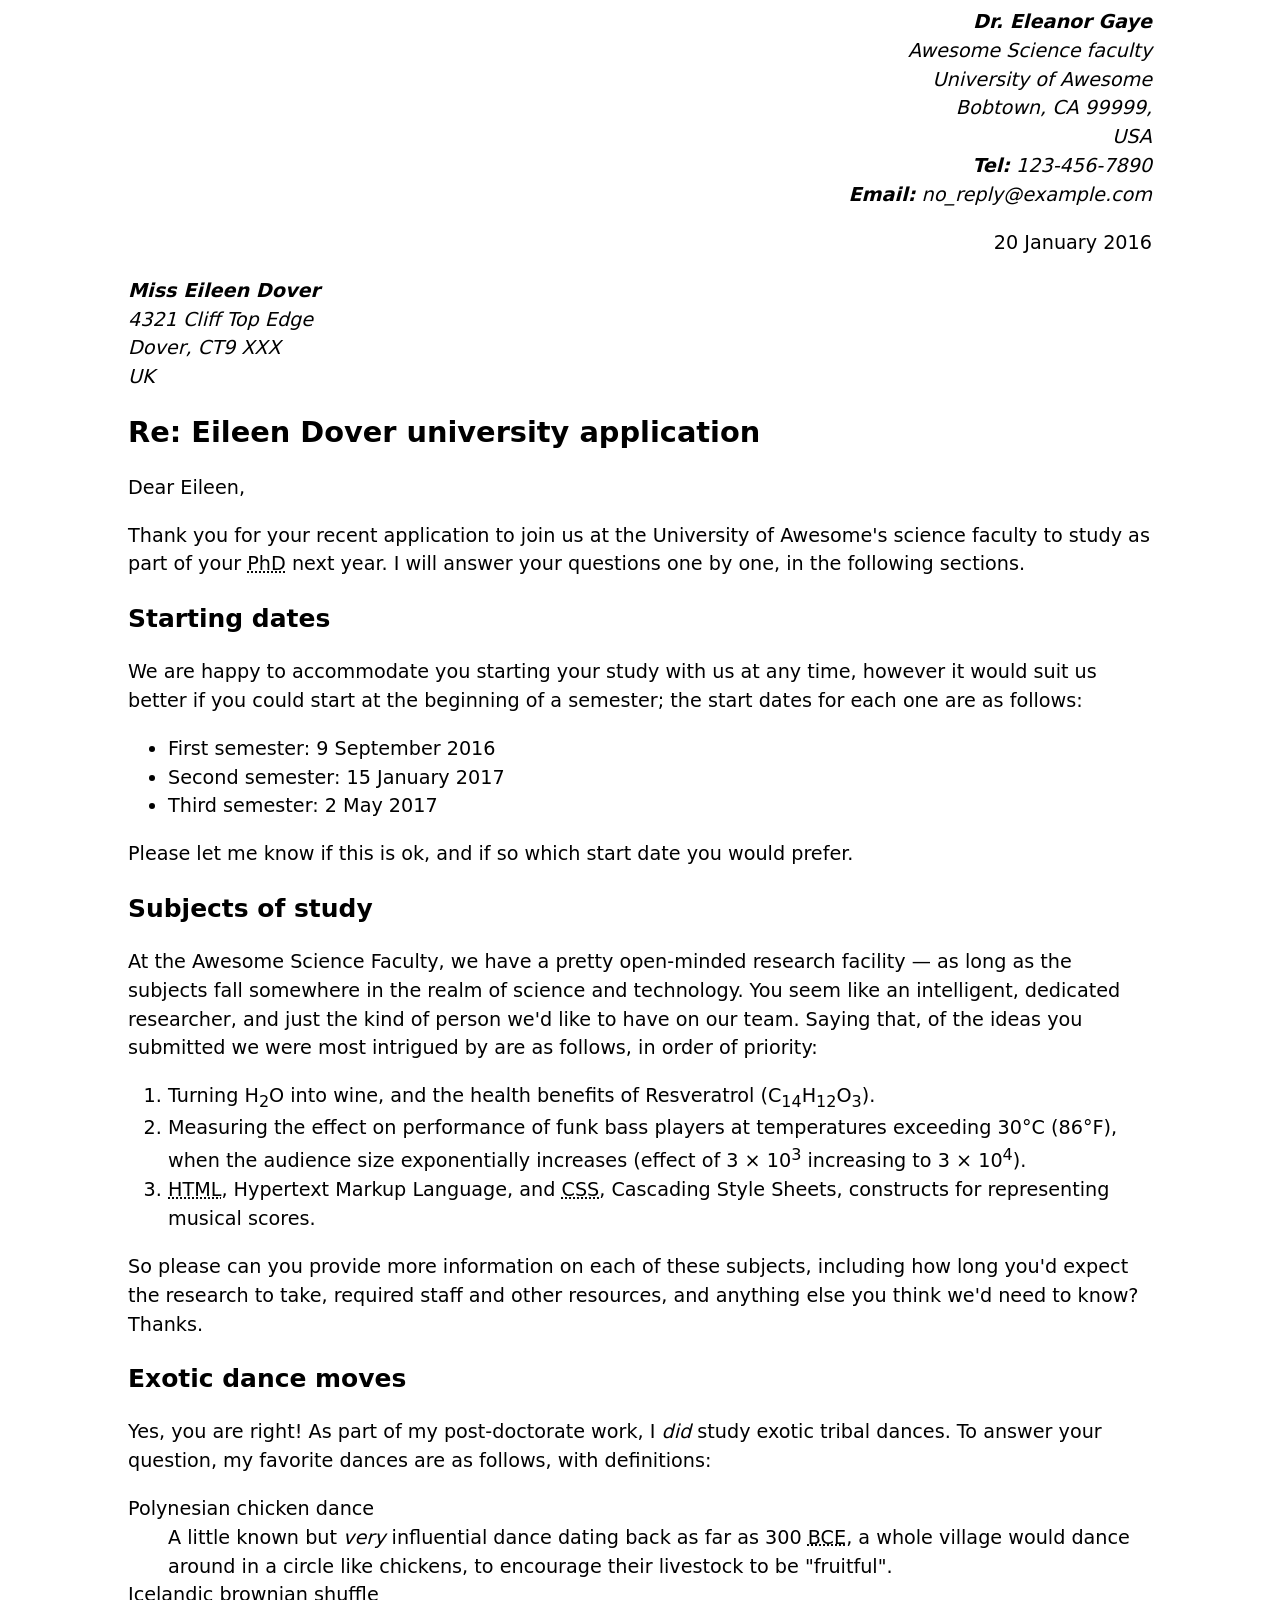
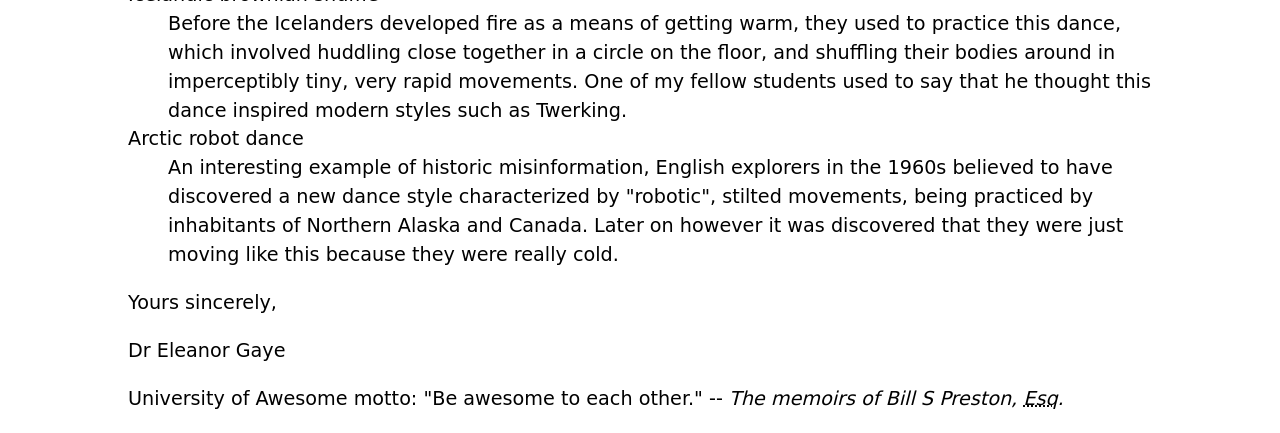
==== Lab1/Part1/index.html @ fe838e66 "Create index.html commit" ====
<!DOCTYPE html>
<html lang="en">
<head>
    <meta charset="utf-8">
    <title>INFT1206 - Lab 1 Part 1</title>
    <!--
    Name: Natda Chanthakoumman
    File: index.html
    Date: 13 May 2026
    LAB 1 Part 1 for INFT1206 - Web Development Fundamentals
    -->
    <style>
      body {
        font: 1.2em / 1.5 system-ui;
        width: 80%;
        margin-left: auto;
        margin-right: auto;
      }
      .sender-column {
        text-align: right;
      }
      h1 {
        font-size: 1.5em;
      }
      h2 {
        font-size: 1.3em;
      }
    </style>
</head>

  <body>

    <address class="sender-column">
      <strong>Dr. Eleanor Gaye</strong><br>
      Awesome Science faculty<br>
      University of Awesome<br>
      Bobtown, CA 99999,<br>
      USA<br>
      <strong>Tel:</strong> 123-456-7890<br>
      <strong>Email:</strong> no_reply@example.com
    </address>

    <p class="sender-column">
      <time datetime="2016-01-20">20 January 2016</time>
    </p>

    <address>
      <strong>Miss Eileen Dover</strong><br>
      4321 Cliff Top Edge<br>
      Dover, CT9 XXX<br>
      UK
    </address>

    <h1>Re: Eileen Dover university application</h1>

    <p>Dear Eileen,</p>

    <p>Thank you for your recent application to join us at the University of
    Awesome's science faculty to study as part of your
    <abbr title="Doctor of Philosophy">PhD</abbr> next year. I will answer your
    questions one by one, in the following sections.</p>

    <h2>Starting dates</h2>

    <p>We are happy to accommodate you starting your study with us at any time,
    however it would suit us better if you could start at the beginning of a
    semester; the start dates for each one are as follows:</p>

    <ul>
      <li>First semester: <time datetime="2016-09-09">9 September 2016</time></li>
      <li>Second semester: <time datetime="2017-01-15">15 January 2017</time></li>
      <li>Third semester: <time datetime="2017-05-02">2 May 2017</time></li>
    </ul>

    <p>Please let me know if this is ok, and if so which start date you would
    prefer.</p>

    <h2>Subjects of study</h2>

    <p>At the Awesome Science Faculty, we have a pretty open-minded research
    facility — as long as the subjects fall somewhere in the realm of science
    and technology. You seem like an intelligent, dedicated researcher, and
    just the kind of person we'd like to have on our team. Saying that, of the
    ideas you submitted we were most intrigued by are as follows, in order of
    priority:</p>

    <ol>
      <li>Turning H<sub>2</sub>O into wine, and the health benefits of
      Resveratrol (C<sub>14</sub>H<sub>12</sub>O<sub>3</sub>).</li>
      <li>Measuring the effect on performance of funk bass players at
      temperatures exceeding 30°C (86°F), when the audience size exponentially
      increases (effect of 3 × 10<sup>3</sup> increasing to 3 × 10<sup>4</sup>).</li>
      <li><abbr title="Hypertext Markup Language">HTML</abbr>, Hypertext Markup
      Language, and <abbr title="Cascading Style Sheets">CSS</abbr>, Cascading
      Style Sheets, constructs for representing musical scores.</li>
    </ol>

    <p>So please can you provide more information on each of these subjects,
    including how long you'd expect the research to take, required staff and
    other resources, and anything else you think we'd need to know? Thanks.</p>

    <h2>Exotic dance moves</h2>

    <p>Yes, you are right! As part of my post-doctorate work, I
    <em>did</em> study exotic tribal dances. To answer your question, my
    favorite dances are as follows, with definitions:</p>

    <dl>
      <dt>Polynesian chicken dance</dt>
      <dd>A little known but <em>very</em> influential dance dating back as far as
      300 <abbr title="Before Common Era">BCE</abbr>, a whole village would
      dance around in a circle like chickens, to encourage their livestock to
      be "fruitful".</dd>

      <dt>Icelandic brownian shuffle</dt>
      <dd>Before the Icelanders developed fire as a means of getting warm, they
      used to practice this dance, which involved huddling close together in a
      circle on the floor, and shuffling their bodies around in imperceptibly
      tiny, very rapid movements. One of my fellow students used to say that
      he thought this dance inspired modern styles such as Twerking.</dd>

      <dt>Arctic robot dance</dt>
      <dd>An interesting example of historic misinformation, English explorers in
      the 1960s believed to have discovered a new dance style characterized by
      "robotic", stilted movements, being practiced by inhabitants of Northern
      Alaska and Canada. Later on however it was discovered that they were
      just moving like this because they were really cold.</dd>
    </dl>

    <p>Yours sincerely,</p>

    <p>Dr Eleanor Gaye</p>

    <p>University of Awesome motto: "Be awesome to each other." --
    <em>The memoirs of Bill S Preston, <abbr title="Esquire">Esq</abbr>.</em></p>

  </body>
</html>
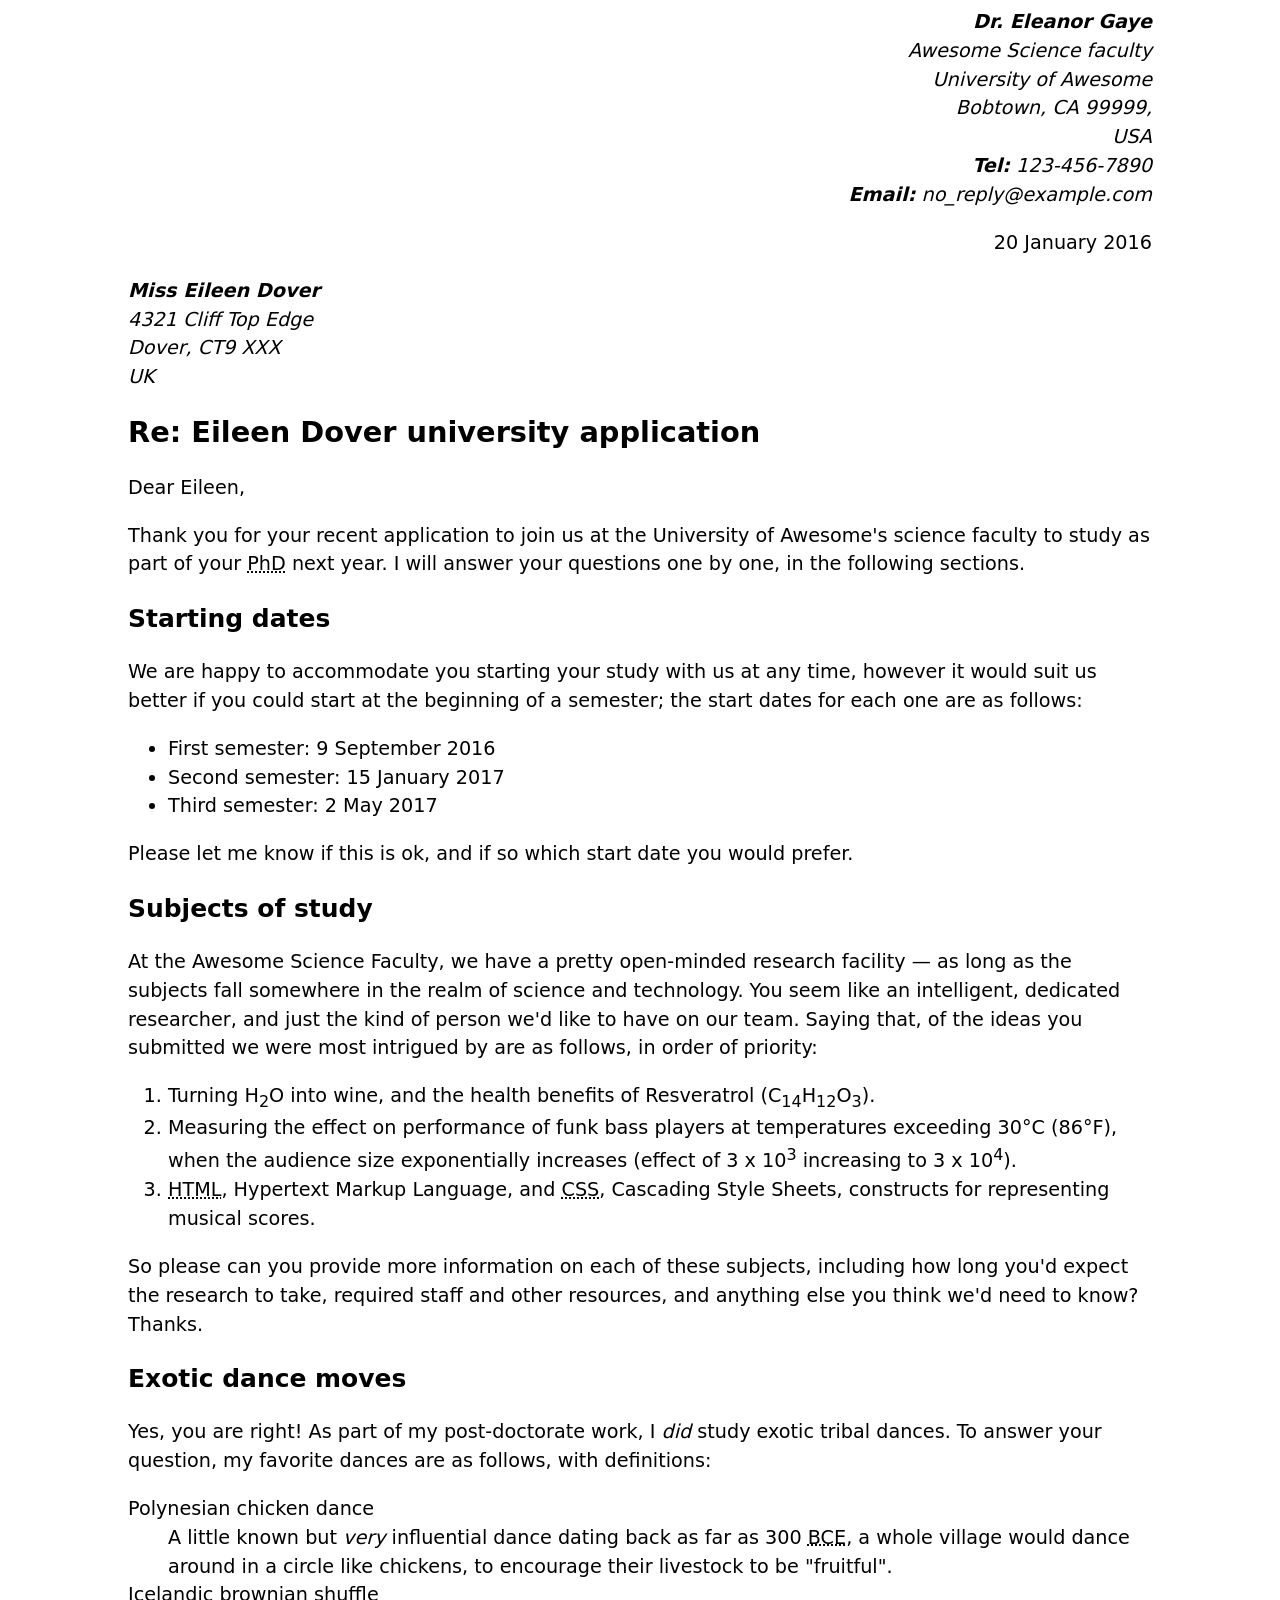
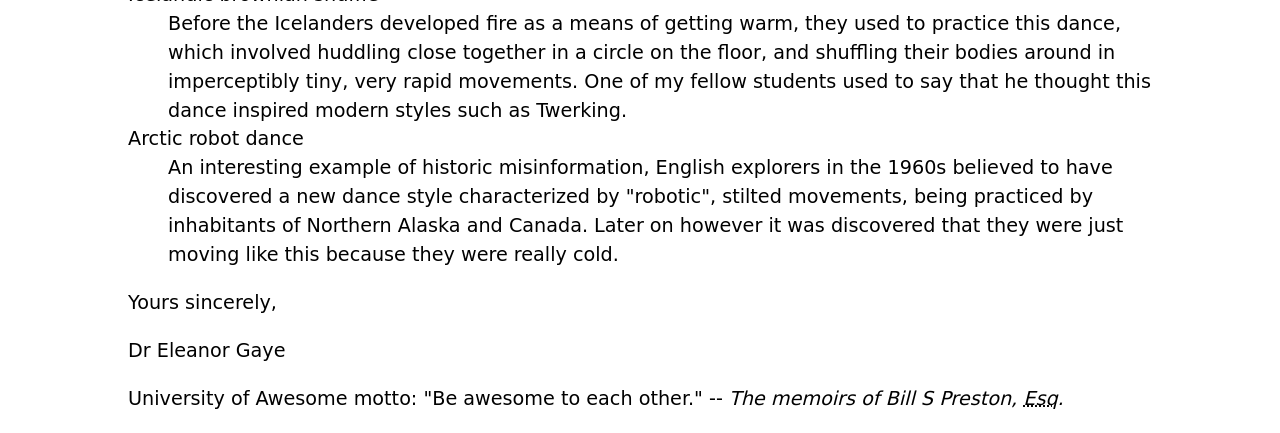
==== commit 4b23298f: "Update index.html add some details" ====
--- a/Lab1/Part1/index.html
+++ b/Lab1/Part1/index.html
@@ -2,6 +2,7 @@
 <html lang="en">
 <head>
     <meta charset="utf-8">
+    <meta name="author" content ="Dr. Eleanor Gaye">
     <title>INFT1206 - Lab 1 Part 1</title>
     <!--
     Name: Natda Chanthakoumman
@@ -10,7 +11,7 @@
     LAB 1 Part 1 for INFT1206 - Web Development Fundamentals
     -->
     <style>
-      body {
+      body { 
         font: 1.2em / 1.5 system-ui;
         width: 80%;
         margin-left: auto;
@@ -89,7 +90,7 @@
       Resveratrol (C<sub>14</sub>H<sub>12</sub>O<sub>3</sub>).</li>
       <li>Measuring the effect on performance of funk bass players at
       temperatures exceeding 30°C (86°F), when the audience size exponentially
-      increases (effect of 3 × 10<sup>3</sup> increasing to 3 × 10<sup>4</sup>).</li>
+      increases (effect of 3 x 10<sup>3</sup> increasing to 3 x 10<sup>4</sup>).</li>
       <li><abbr title="Hypertext Markup Language">HTML</abbr>, Hypertext Markup
       Language, and <abbr title="Cascading Style Sheets">CSS</abbr>, Cascading
       Style Sheets, constructs for representing musical scores.</li>
